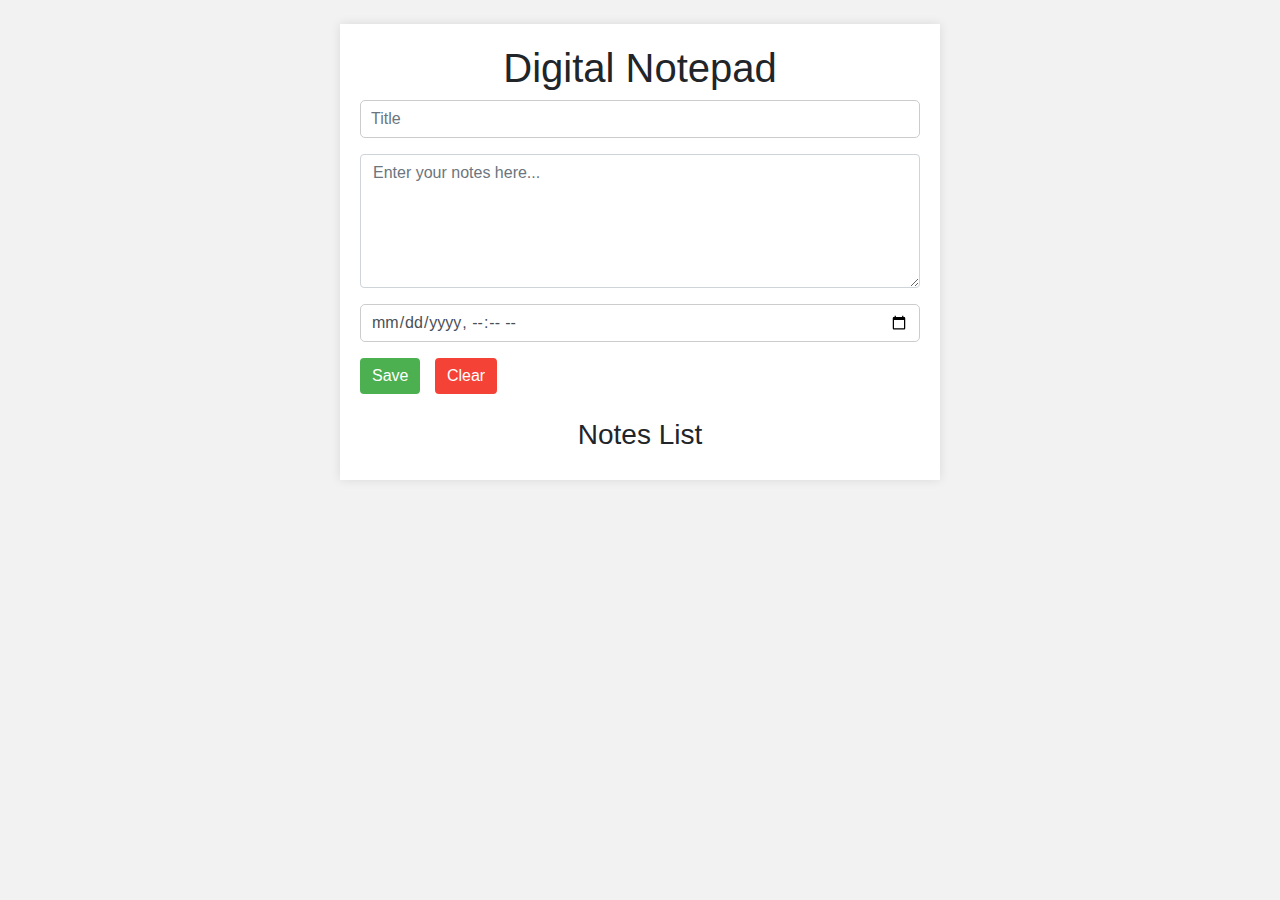
==== index.html @ a415986b "Rename notepad.html to index.html" ====
<!DOCTYPE html>
<html>
<head>
  <title>Digital Notepad</title>
  <link rel="stylesheet" href="https://stackpath.bootstrapcdn.com/bootstrap/4.5.2/css/bootstrap.min.css">
  <link rel="stylesheet" href="notepad.css">
</head>
<body>
  <div class="container mt-4">
    <h1 class="text-center">Digital Notepad</h1>
    <form id="noteForm">
      <div class="form-group">
        <input type="text" class="form-control" id="title" placeholder="Title">
      </div>
      <div class="form-group">
        <textarea class="form-control" id="notes" rows="5" placeholder="Enter your notes here..."></textarea>
      </div>
      <div class="form-group">
        <input type="datetime-local" class="form-control" id="datetime" placeholder="Date and Time">
      </div>
      <button type="submit" class="btn btn-primary">Save</button>
      <button type="button" class="btn btn-danger" id="clearBtn">Clear</button>
    </form>
    <div class="mt-4">
      <h3 class="text-center">Notes List</h3>
      <ul class="list-group" id="notesList">
      </ul>
    </div>
  </div>

  <script src="https://code.jquery.com/jquery-3.6.0.min.js"></script>
  <script src="notepad.js"></script>
</body>
</html>
---- notepad.css ----
body {
    font-family: Arial, sans-serif;
    background-color: #f2f2f2;
  }
  
  .container {
    max-width: 600px;
    margin: 0 auto;
    padding: 20px;
    background-color: #fff;
    box-shadow: 0 0 10px rgba(0, 0, 0, 0.1);
  }
  
  h1, h3 {
    text-align: center;
  }
  
  form {
    margin-bottom: 20px;
  }
  
  form input[type="text"],
  form textarea,
  form input[type="datetime-local"] {
    width: 100%;
    padding: 10px;
    margin-bottom: 10px;
    border: 1px solid #ccc;
    border-radius: 5px;
  }
  
  form button {
    padding: 8px 15px;
    margin-right: 10px;
    cursor: pointer;
  }
  
  form button.btn-primary {
    background-color: #4CAF50;
    color: #fff;
    border: none;
  }
  
  form button.btn-danger {
    background-color: #f44336;
    color: #fff;
    border: none;
  }
  
  ul#notesList {
    padding: 0;
  }
  
  ul#notesList li {
    list-style: none;
    padding: 8px;
    border-bottom: 1px solid #ccc;
    display: flex;
    justify-content: space-between;
  }
  
  ul#notesList li .delete {
    color: #f44336;
    cursor: pointer;
  }
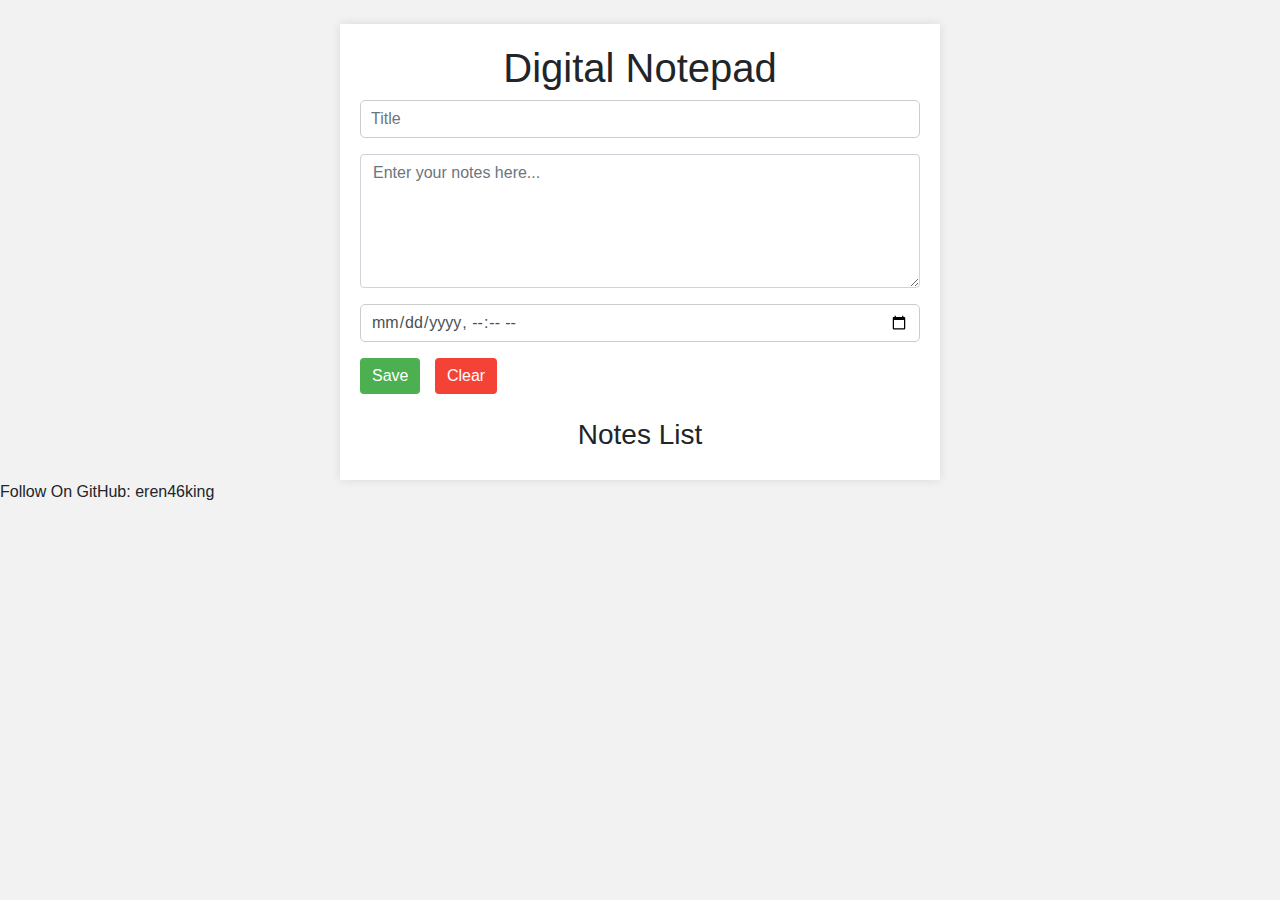
==== commit 913c0e3f: "Update index.html" ====
--- a/index.html
+++ b/index.html
@@ -27,7 +27,7 @@
       </ul>
     </div>
   </div>
-
+  <p>Follow On GitHub: eren46king</p>
   <script src="https://code.jquery.com/jquery-3.6.0.min.js"></script>
   <script src="notepad.js"></script>
 </body>
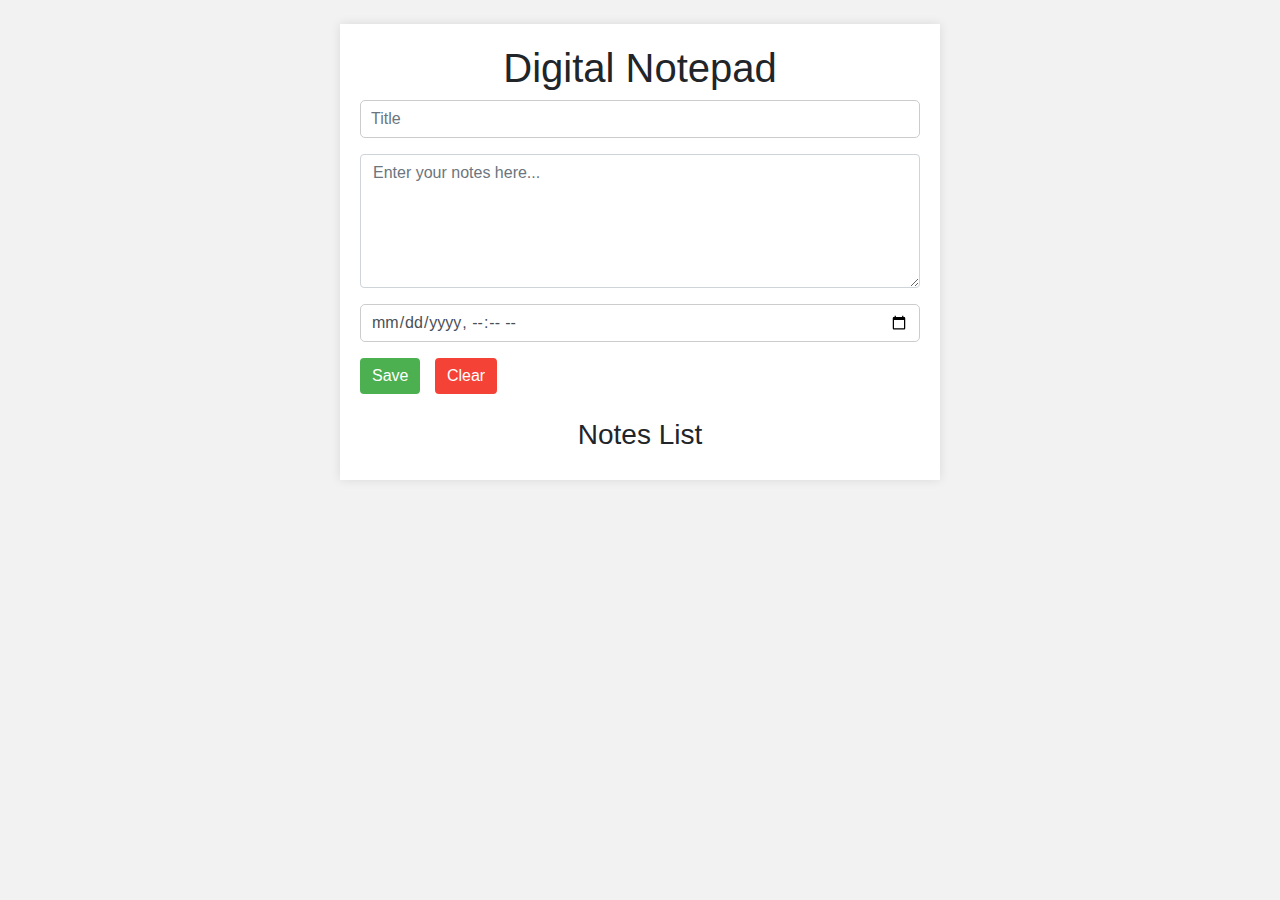
==== commit 4576ac04: "Update index.html" ====
--- a/index.html
+++ b/index.html
@@ -24,10 +24,11 @@
     <div class="mt-4">
       <h3 class="text-center">Notes List</h3>
       <ul class="list-group" id="notesList">
+          <p>Follow On GitHub: eren46king</p>
       </ul>
     </div>
   </div>
-  <p>Follow On GitHub: eren46king</p>
+
   <script src="https://code.jquery.com/jquery-3.6.0.min.js"></script>
   <script src="notepad.js"></script>
 </body>
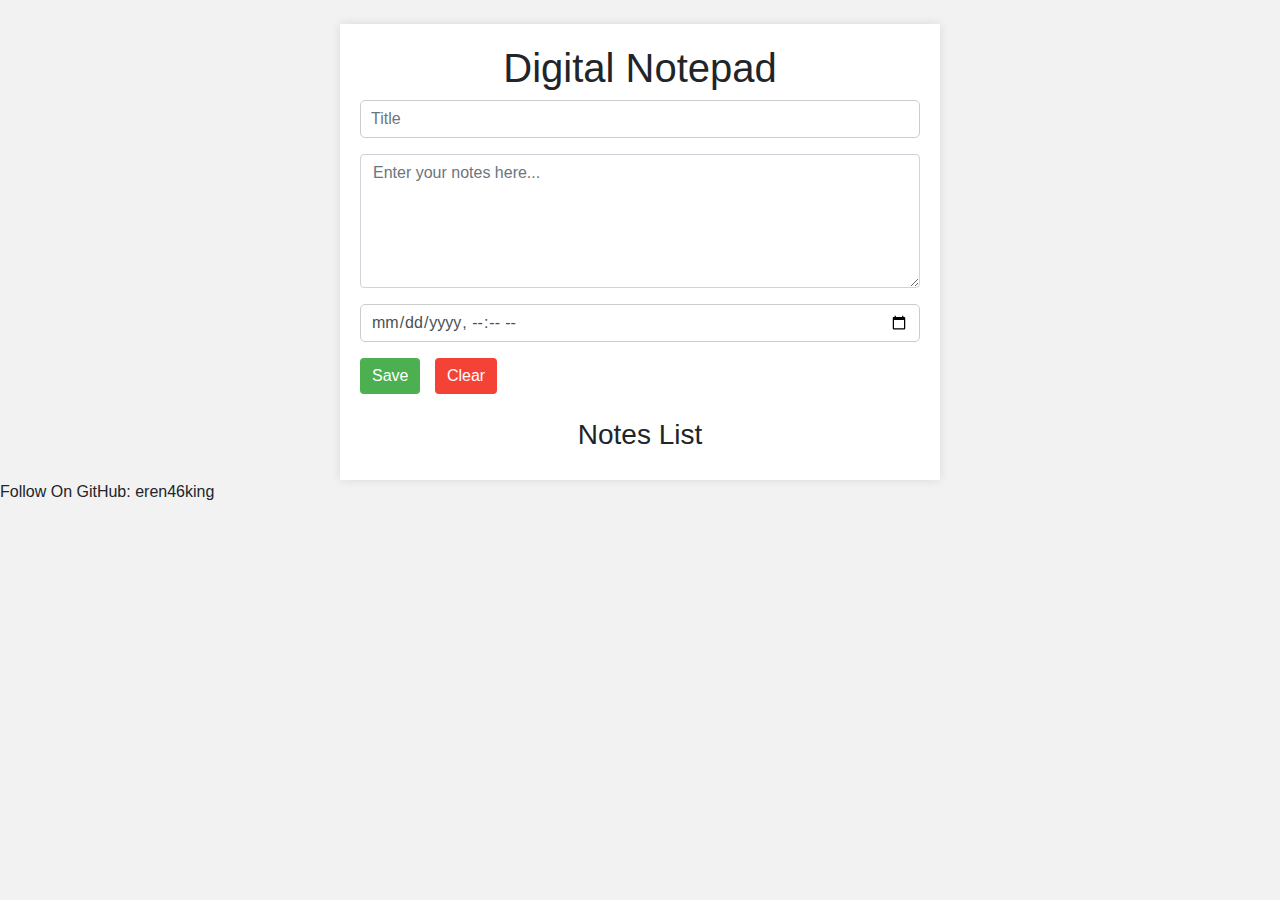
==== commit b3ae7549: "Update index.html" ====
--- a/index.html
+++ b/index.html
@@ -24,11 +24,11 @@
     <div class="mt-4">
       <h3 class="text-center">Notes List</h3>
       <ul class="list-group" id="notesList">
-          <p>Follow On GitHub: eren46king</p>
+
       </ul>
     </div>
   </div>
-
+  <p class='github'>Follow On GitHub: eren46king</p>
   <script src="https://code.jquery.com/jquery-3.6.0.min.js"></script>
   <script src="notepad.js"></script>
 </body>
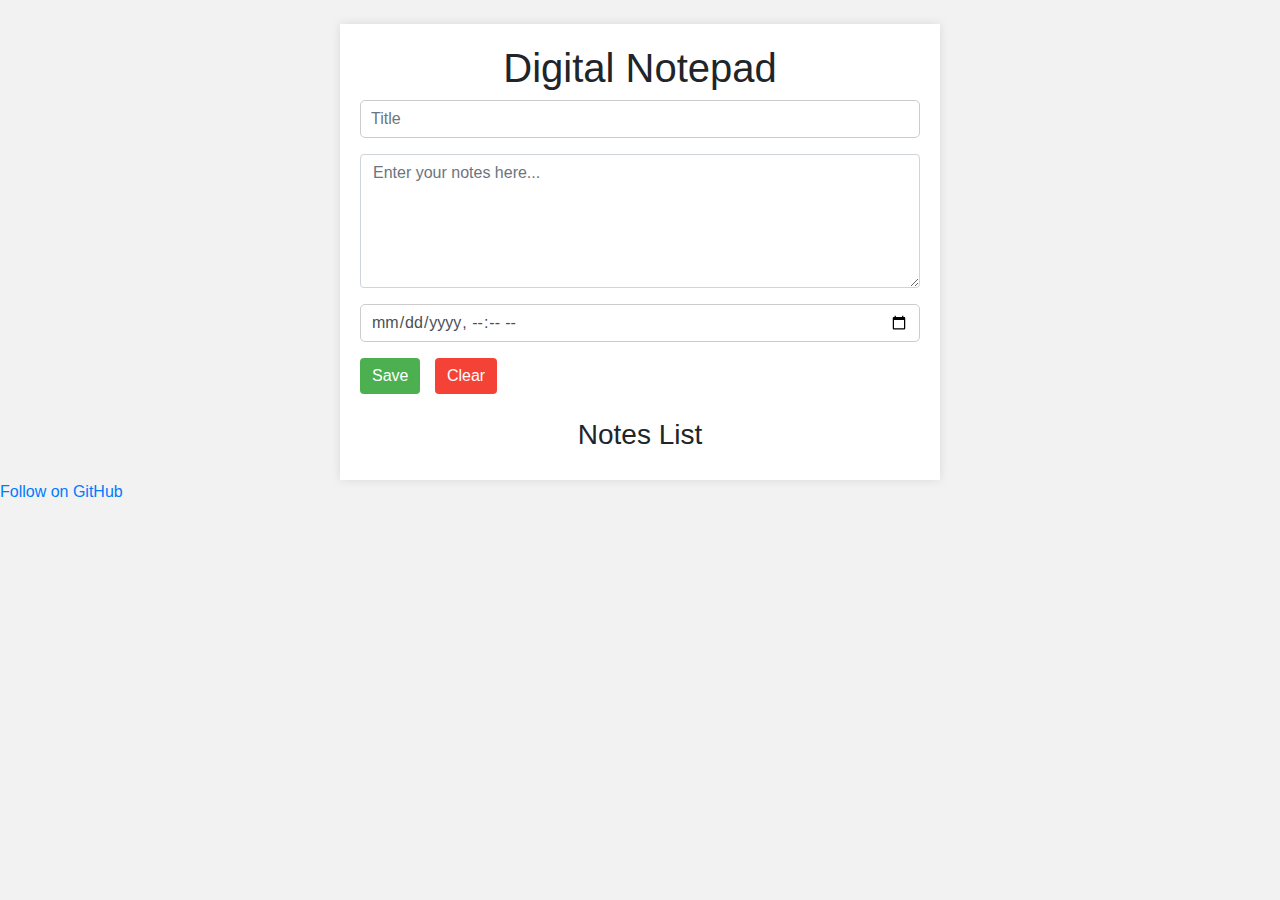
==== commit 6314498e: "Update index.html" ====
--- a/index.html
+++ b/index.html
@@ -28,7 +28,7 @@
       </ul>
     </div>
   </div>
-  <p class='github'>Follow On GitHub: eren46king</p>
+<a href="https://github.com/eren46king" id="github">Follow on GitHub</a>
   <script src="https://code.jquery.com/jquery-3.6.0.min.js"></script>
   <script src="notepad.js"></script>
 </body>
--- a/notepad.css
+++ b/notepad.css
@@ -62,4 +62,8 @@
   ul#notesList li .delete {
     color: #f44336;
     cursor: pointer;
-  }   +  }   
+
+ #github {
+    text-align: center;
+ }
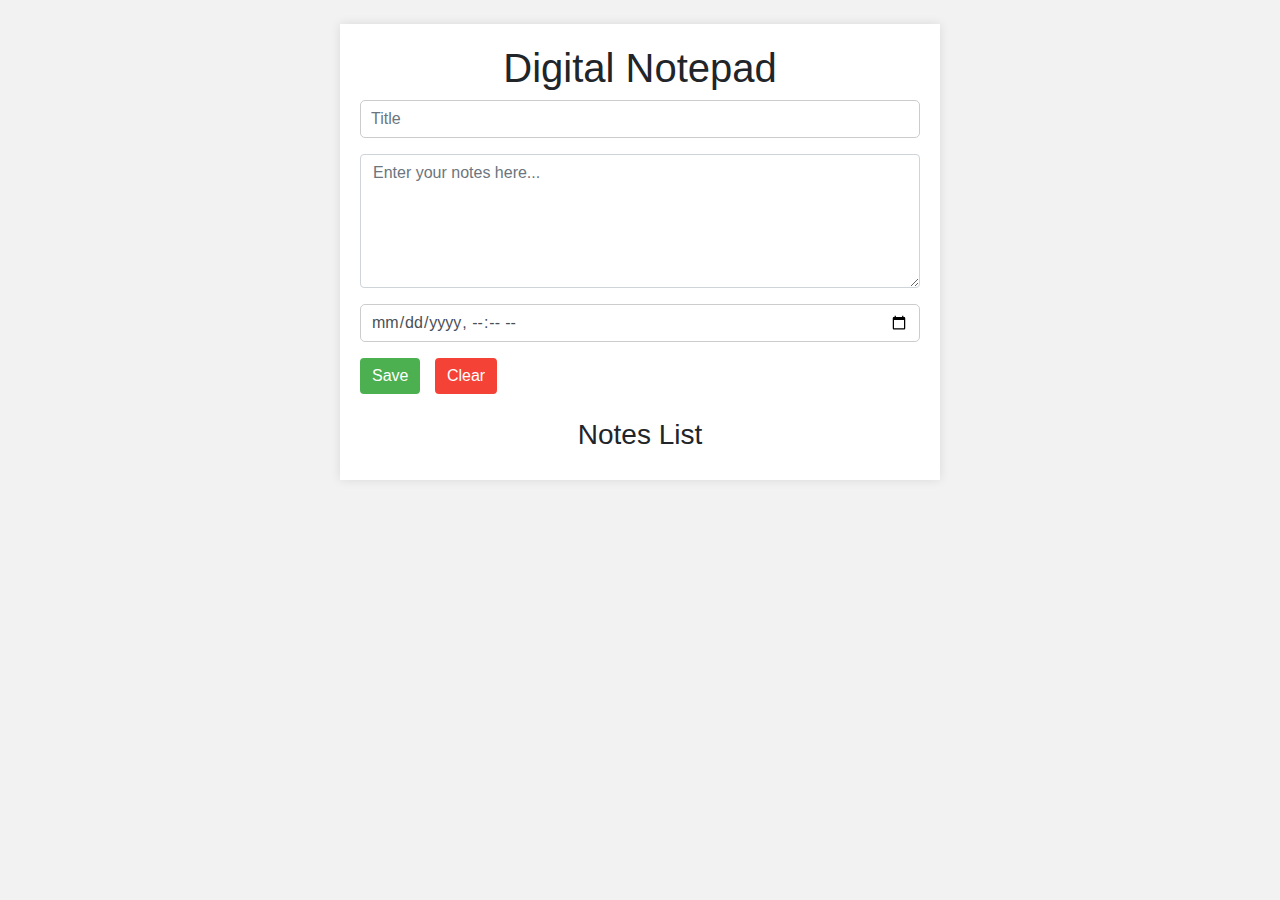
==== commit a5828552: "Update index.html" ====
--- a/index.html
+++ b/index.html
@@ -28,7 +28,7 @@
       </ul>
     </div>
   </div>
-<a href="https://github.com/eren46king" id="github">Follow on GitHub</a>
+  
   <script src="https://code.jquery.com/jquery-3.6.0.min.js"></script>
   <script src="notepad.js"></script>
 </body>
--- a/notepad.css
+++ b/notepad.css
@@ -64,6 +64,11 @@
     cursor: pointer;
   }   
 
- #github {
-    text-align: center;
- }
+
+#github {
+  position: absolute;
+  bottom: 0;
+  left: 0;
+  right: 0;
+  text-align: center;
+}
